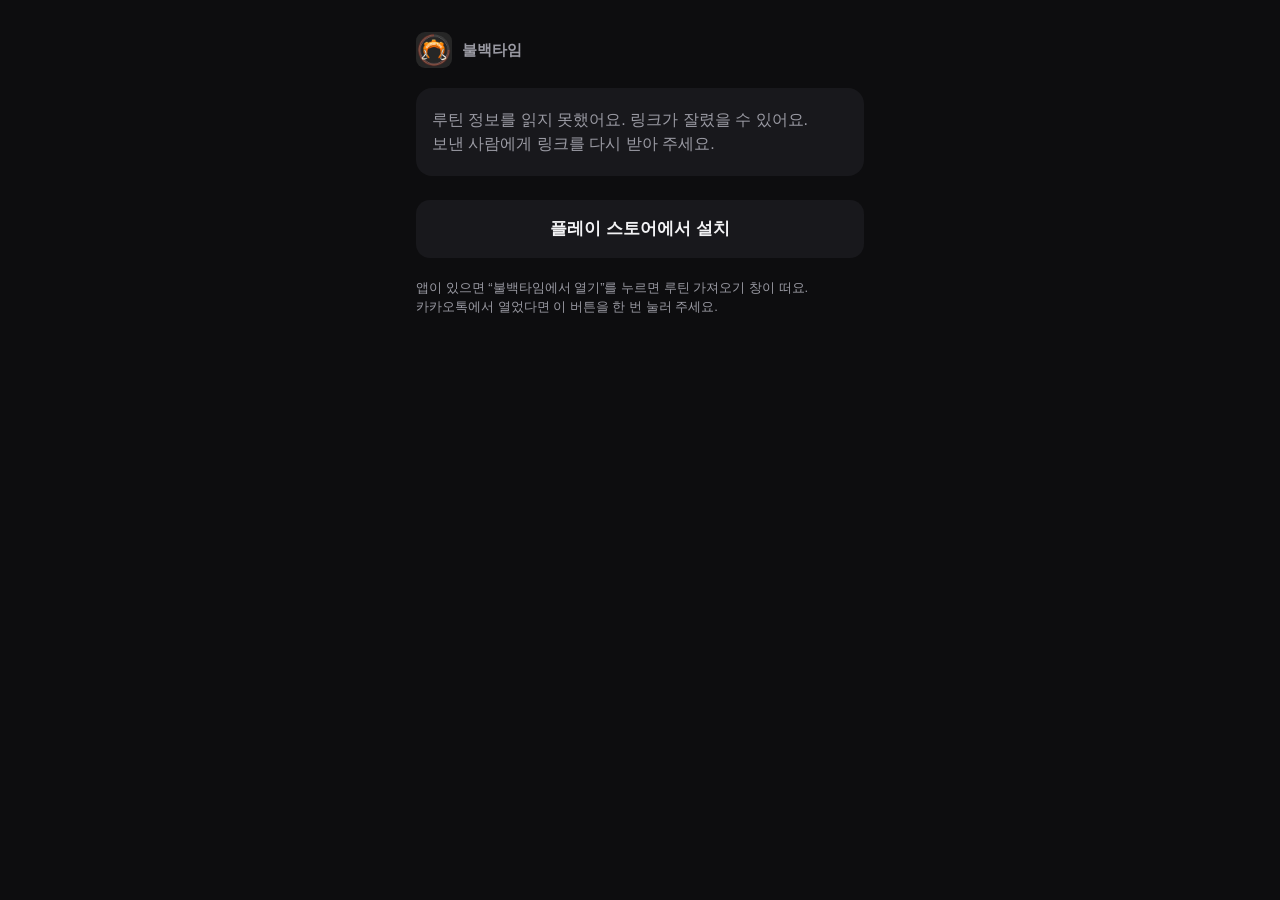
==== r/index.html @ d7af0da7 "루틴 공유 링크 페이지와 앱 링크 인증 파일 추가 Co-Authored-By: Claude Opus 5.5 <noreply@anthropic.com>" ====
<!doctype html>
<html lang="ko">
<head>
<meta charset="utf-8">
<meta name="viewport" content="width=device-width, initial-scale=1">
<title>불백타임 루틴</title>
<meta name="description" content="불백타임에서 공유한 운동 루틴이에요. 눌러서 앱으로 가져오세요.">
<meta property="og:title" content="불백타임 루틴 공유">
<meta property="og:description" content="눌러서 불백타임 앱으로 루틴을 가져오세요.">
<meta property="og:image" content="https://mrcshlee-dot.github.io/icon.png">
<meta name="theme-color" content="#0D0D0F">
<link rel="icon" href="../icon.png">
<style>
  :root {
    --bg: #0D0D0F;
    --card: #18181C;
    --line: #242428;
    --text: #F2F2F4;
    --muted: #9A9AA3;
    --orange: #FF6B1A;
    --on-orange: #1A0A00;
  }
  * { box-sizing: border-box; }
  body {
    margin: 0;
    background: var(--bg);
    color: var(--text);
    font-family: -apple-system, BlinkMacSystemFont, "Apple SD Gothic Neo", "Noto Sans KR", "Malgun Gothic", sans-serif;
    line-height: 1.5;
  }
  main { max-width: 480px; margin: 0 auto; padding: 32px 16px 48px; }
  .brand { display: flex; align-items: center; gap: 10px; color: var(--muted); font-size: 15px; font-weight: 600; }
  .brand img { width: 36px; height: 36px; border-radius: 9px; }
  h1 { font-size: 26px; line-height: 1.3; margin: 20px 0 6px; word-break: keep-all; }
  .meta { color: var(--muted); font-size: 15px; margin: 0; }
  .card { background: var(--card); border-radius: 16px; padding: 4px 16px; margin: 20px 0 24px; }
  ol { list-style: none; margin: 0; padding: 0; }
  li { display: flex; align-items: center; gap: 12px; padding: 12px 0; border-top: 1px solid var(--line); }
  li:first-child { border-top: 0; }
  .num { width: 24px; color: var(--muted); font-variant-numeric: tabular-nums; text-align: right; flex: none; }
  .name { flex: 1; font-weight: 600; word-break: keep-all; }
  .sub { color: var(--muted); font-size: 13px; flex: none; }
  .btn {
    display: block; width: 100%; padding: 16px; border-radius: 14px; border: 0;
    font-size: 17px; font-weight: 700; text-align: center; text-decoration: none; margin-top: 10px;
  }
  .primary { background: var(--orange); color: var(--on-orange); }
  .secondary { background: var(--card); color: var(--text); }
  .note { color: var(--muted); font-size: 13px; margin-top: 20px; word-break: keep-all; }
  .error { background: var(--card); border-radius: 16px; padding: 20px 16px; margin: 20px 0 24px; color: var(--muted); }
  [hidden] { display: none !important; }
</style>
</head>
<body>
<main>
  <div class="brand"><img src="../icon.png" alt="">불백타임</div>

  <section id="routine" hidden>
    <h1 id="title"></h1>
    <p class="meta" id="meta"></p>
    <div class="card"><ol id="items"></ol></div>
  </section>

  <div class="error" id="error" hidden>
    루틴 정보를 읽지 못했어요. 링크가 잘렸을 수 있어요.<br>
    보낸 사람에게 링크를 다시 받아 주세요.
  </div>

  <a class="btn primary" id="open" href="#">불백타임에서 열기</a>
  <a class="btn secondary" id="install" href="#">플레이 스토어에서 설치</a>
  <p class="note">
    앱이 있으면 “불백타임에서 열기”를 누르면 루틴 가져오기 창이 떠요.
    카카오톡에서 열었다면 이 버튼을 한 번 눌러 주세요.
  </p>
</main>
<script>
(function () {
  var PACKAGE = 'com.bulbagtime.app';
  var STORE = 'https://play.google.com/store/apps/details?id=' + PACKAGE;
  var MODES = { INTERVAL: '인터벌', EMOM: 'EMOM', AMRAP: 'AMRAP', TABATA: '타바타' };
  var CATEGORIES = { DYNAMIC: '전신', LOWER: '하체', UPPER: '상체', CORE: '코어' };

  var hash = location.hash.slice(1);
  var match = /^BT\d+\.[A-Za-z0-9_-]+$/.test(hash) ? hash : null;

  // 앱이 있으면 앱을, 없으면 플레이 스토어를 연다. 카톡 안의 브라우저처럼 앱 링크를 바로 열지 않는 곳에서 쓴다
  // 앱이 없을 때 fallback으로 간다. 버튼은 스토어로, 자동 시도는 이 페이지에 그대로 남는다
  function intentUrl(fallback) {
    return 'intent://' + location.host + location.pathname + location.hash +
      '#Intent;scheme=https;package=' + PACKAGE +
      ';S.browser_fallback_url=' + encodeURIComponent(fallback) + ';end';
  }
  var isAndroid = /Android/i.test(navigator.userAgent);
  var openButton = document.getElementById('open');
  openButton.href = isAndroid ? intentUrl(STORE) : STORE;
  document.getElementById('install').href = STORE;
  if (!match) openButton.hidden = true;

  function decodeBase64Url(text) {
    var base64 = text.replace(/-/g, '+').replace(/_/g, '/');
    var binary = atob(base64 + '==='.slice((base64.length + 3) % 4));
    var bytes = new Uint8Array(binary.length);
    for (var i = 0; i < binary.length; i++) bytes[i] = binary.charCodeAt(i);
    return bytes;
  }

  // 앱(RoutineCode.kt)과 같은 형식: "BT1." + 압축(deflate, 헤더 없음)한 JSON을 URL용 Base64로
  function decode(code) {
    var bytes = decodeBase64Url(code.slice(code.indexOf('.') + 1));
    var stream = new Blob([bytes]).stream().pipeThrough(new DecompressionStream('deflate-raw'));
    return new Response(stream).text().then(JSON.parse);
  }

  function show(routine) {
    document.getElementById('title').textContent = '“' + routine.n + '” 루틴';
    var count = routine.i.length;
    var meta = (routine.m === 'INTERVAL' || routine.m === 'TABATA')
      ? '동작 ' + count + '개 · ' + routine.R + '라운드'
      : '동작 ' + count + '개 · ' + routine.t + '분';
    document.getElementById('meta').textContent = (MODES[routine.m] || routine.m) + ' · ' + meta;
    var list = document.getElementById('items');
    routine.i.forEach(function (item, index) {
      var exercise = routine.x[item[0]];
      var li = document.createElement('li');
      var num = document.createElement('span');
      num.className = 'num';
      num.textContent = index + 1;
      var name = document.createElement('span');
      name.className = 'name';
      name.textContent = exercise.n;
      var sub = document.createElement('span');
      sub.className = 'sub';
      var category = CATEGORIES[exercise.c] || '';
      sub.textContent = routine.m === 'INTERVAL'
        ? category + ' · ' + item[1] + '초' + (item[2] > 0 ? ' / 휴식 ' + item[2] + '초' : '')
        : category;
      li.append(num, name, sub);
      list.append(li);
    });
    document.getElementById('routine').hidden = false;
    document.title = '“' + routine.n + '” · 불백타임 루틴';
  }

  if (!match) {
    document.getElementById('error').hidden = false;
    return;
  }
  if (typeof DecompressionStream === 'undefined') {
    // 오래된 브라우저는 미리보기만 못 하고 앱 열기는 된다
    document.getElementById('title').textContent = '공유받은 루틴';
    document.getElementById('routine').hidden = false;
    document.querySelector('#routine .card').hidden = true;
  } else {
    decode(match).then(show).catch(function () {
      document.getElementById('error').hidden = false;
      openButton.hidden = true;
    });
  }

  // 앱 링크가 동작하지 않는 곳(카톡 등)에서는 한 번 자동으로 앱을 열어 본다
  if (isAndroid) {
    setTimeout(function () { location.href = intentUrl(location.href); }, 300);
  }
})();
</script>
</body>
</html>
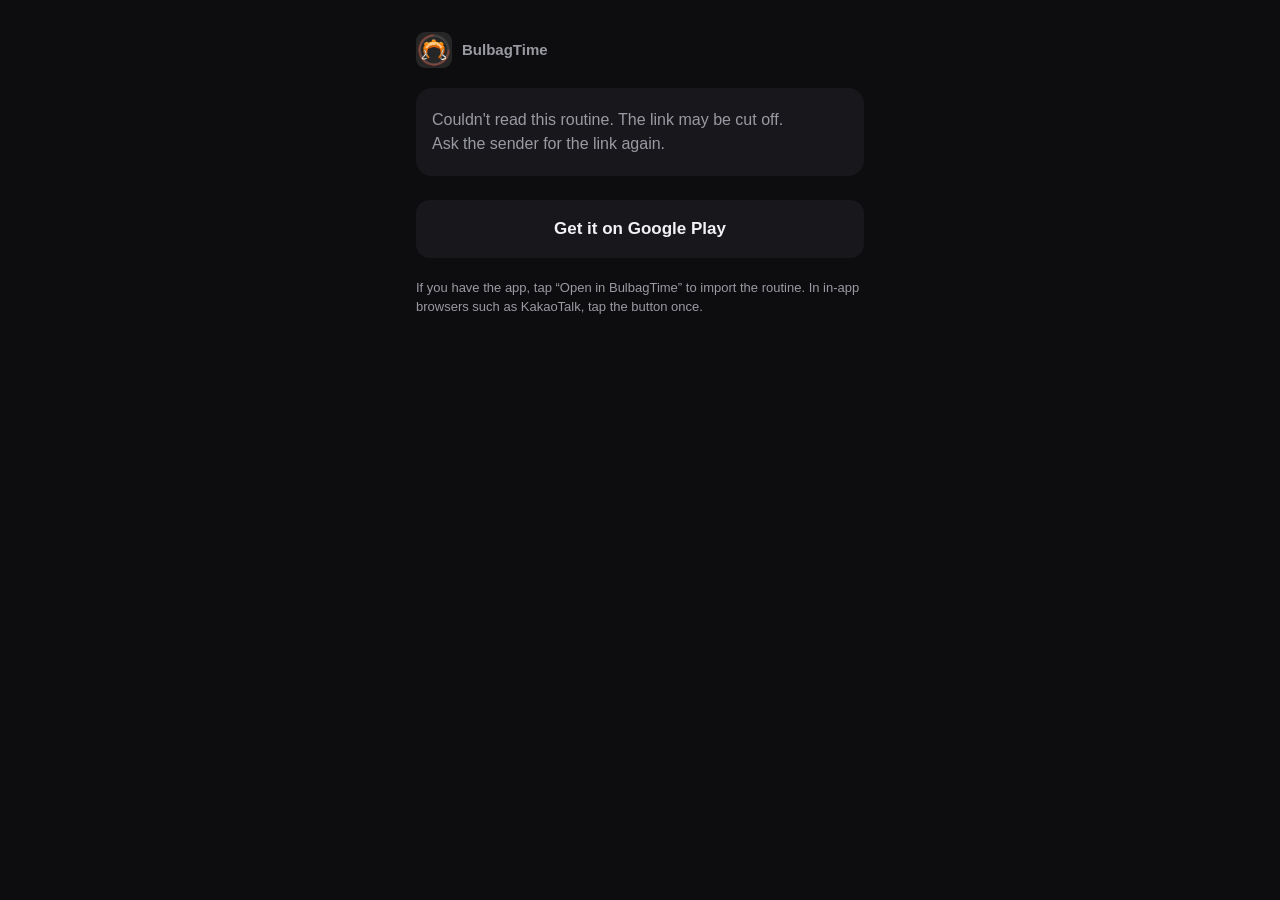
==== commit cdae64c0: "루틴 링크 페이지 영어 지원 (브라우저 언어 따라 한국어/영어)" ====
--- a/r/index.html
+++ b/r/index.html
@@ -3,10 +3,11 @@
 <head>
 <meta charset="utf-8">
 <meta name="viewport" content="width=device-width, initial-scale=1">
-<title>불백타임 루틴</title>
-<meta name="description" content="불백타임에서 공유한 운동 루틴이에요. 눌러서 앱으로 가져오세요.">
-<meta property="og:title" content="불백타임 루틴 공유">
-<meta property="og:description" content="눌러서 불백타임 앱으로 루틴을 가져오세요.">
+<title>불백타임 루틴 · BulbagTime routine</title>
+<!-- 미리보기(카톡 등)는 받는 사람 언어를 모르므로 두 언어를 같이 쓴다 -->
+<meta name="description" content="불백타임에서 공유한 운동 루틴이에요. A workout routine shared from BulbagTime.">
+<meta property="og:title" content="불백타임 루틴 공유 · BulbagTime routine">
+<meta property="og:description" content="눌러서 앱으로 루틴을 가져오세요 · Tap to import it into the app">
 <meta property="og:image" content="https://mrcshlee-dot.github.io/icon.png">
 <meta name="theme-color" content="#0D0D0F">
 <link rel="icon" href="../icon.png">
@@ -53,7 +54,7 @@
 </head>
 <body>
 <main>
-  <div class="brand"><img src="../icon.png" alt="">불백타임</div>
+  <div class="brand"><img src="../icon.png" alt=""><span data-t="brand">불백타임</span></div>
 
   <section id="routine" hidden>
     <h1 id="title"></h1>
@@ -61,24 +62,71 @@
     <div class="card"><ol id="items"></ol></div>
   </section>
 
-  <div class="error" id="error" hidden>
-    루틴 정보를 읽지 못했어요. 링크가 잘렸을 수 있어요.<br>
-    보낸 사람에게 링크를 다시 받아 주세요.
-  </div>
-
-  <a class="btn primary" id="open" href="#">불백타임에서 열기</a>
-  <a class="btn secondary" id="install" href="#">플레이 스토어에서 설치</a>
-  <p class="note">
-    앱이 있으면 “불백타임에서 열기”를 누르면 루틴 가져오기 창이 떠요.
-    카카오톡에서 열었다면 이 버튼을 한 번 눌러 주세요.
-  </p>
+  <div class="error" id="error" data-t="error" hidden></div>
+
+  <a class="btn primary" id="open" href="#" data-t="open"></a>
+  <a class="btn secondary" id="install" href="#" data-t="install"></a>
+  <p class="note" data-t="note"></p>
 </main>
 <script>
 (function () {
   var PACKAGE = 'com.bulbagtime.app';
   var STORE = 'https://play.google.com/store/apps/details?id=' + PACKAGE;
-  var MODES = { INTERVAL: '인터벌', EMOM: 'EMOM', AMRAP: 'AMRAP', TABATA: '타바타' };
-  var CATEGORIES = { DYNAMIC: '전신', LOWER: '하체', UPPER: '상체', CORE: '코어' };
+  // 브라우저 언어가 한국어면 한국어, 아니면 영어 (앱과 같은 기준)
+  var KO = /^ko\b/i.test(navigator.language || '');
+  var T = KO ? {
+    brand: '불백타임',
+    error: '루틴 정보를 읽지 못했어요. 링크가 잘렸을 수 있어요.<br>보낸 사람에게 링크를 다시 받아 주세요.',
+    open: '불백타임에서 열기',
+    install: '플레이 스토어에서 설치',
+    note: '앱이 있으면 “불백타임에서 열기”를 누르면 루틴 가져오기 창이 떠요. 카카오톡에서 열었다면 이 버튼을 한 번 눌러 주세요.',
+    title: function (name) { return '“' + name + '” 루틴'; },
+    docTitle: function (name) { return '“' + name + '” · 불백타임 루틴'; },
+    shared: '공유받은 루틴',
+    moves: function (n) { return '동작 ' + n + '개'; },
+    rounds: function (n) { return n + '라운드'; },
+    minutes: function (n) { return n + '분'; },
+    work: function (w, r) { return w + '초' + (r > 0 ? ' / 휴식 ' + r + '초' : ''); },
+    modes: { INTERVAL: '인터벌', EMOM: 'EMOM', AMRAP: 'AMRAP', TABATA: '타바타' },
+    categories: { DYNAMIC: '전신', LOWER: '하체', UPPER: '상체', CORE: '코어' }
+  } : {
+    brand: 'BulbagTime',
+    error: 'Couldn\'t read this routine. The link may be cut off.<br>Ask the sender for the link again.',
+    open: 'Open in BulbagTime',
+    install: 'Get it on Google Play',
+    note: 'If you have the app, tap “Open in BulbagTime” to import the routine. In in-app browsers such as KakaoTalk, tap the button once.',
+    title: function (name) { return '“' + name + '”'; },
+    docTitle: function (name) { return '“' + name + '” · BulbagTime routine'; },
+    shared: 'Shared routine',
+    moves: function (n) { return n + (n === 1 ? ' move' : ' moves'); },
+    rounds: function (n) { return n + (n === 1 ? ' round' : ' rounds'); },
+    minutes: function (n) { return n + ' min'; },
+    work: function (w, r) { return w + 's' + (r > 0 ? ' / rest ' + r + 's' : ''); },
+    modes: { INTERVAL: 'Interval', EMOM: 'EMOM', AMRAP: 'AMRAP', TABATA: 'Tabata' },
+    categories: { DYNAMIC: 'Full', LOWER: 'Lower', UPPER: 'Upper', CORE: 'Core' }
+  };
+  document.documentElement.lang = KO ? 'ko' : 'en';
+  document.title = KO ? '불백타임 루틴' : 'BulbagTime routine';
+  Array.prototype.forEach.call(document.querySelectorAll('[data-t]'), function (el) {
+    el.innerHTML = T[el.getAttribute('data-t')];
+  });
+  // BT2의 번호 순서. 앱의 RoutineCode.BUILT_IN과 같아야 하고 뒤에 추가만 한다. [한국어, 부위, 영어]
+  var MODE_ORDER = ['INTERVAL', 'EMOM', 'AMRAP', 'TABATA'];
+  var CATEGORY_ORDER = ['DYNAMIC', 'LOWER', 'UPPER', 'CORE'];
+  var BUILT_IN = [
+    ['스핀', 'DYNAMIC', 'Spin'], ['스내치', 'DYNAMIC', 'Snatch'], ['암 스로우', 'DYNAMIC', 'Arm Throw'],
+    ['스윙', 'DYNAMIC', 'Swing'], ['사이드 스윙', 'DYNAMIC', 'Side Swing'], ['슬램', 'DYNAMIC', 'Slam'],
+    ['스윙 스핀', 'DYNAMIC', 'Swing Spin'], ['램 스윙', 'DYNAMIC', 'Ram Swing'],
+    ['백 스쿼트', 'LOWER', 'Back Squat'], ['프론트/제르셔 스쿼트', 'LOWER', 'Front/Zercher Squat'],
+    ['런지', 'LOWER', 'Lunge'], ['불가리안 스플릿 스쿼트', 'LOWER', 'Bulgarian Split Squat'],
+    ['프론트 레이즈 스쿼트', 'LOWER', 'Front Raise Squat'], ['클린 & 스쿼트', 'LOWER', 'Clean & Squat'],
+    ['스윙 스쿼트', 'LOWER', 'Swing Squat'],
+    ['오버헤드 프레스', 'UPPER', 'Overhead Press'], ['벤트오버 로우', 'UPPER', 'Bent-over Row'],
+    ['푸시업', 'UPPER', 'Push-up'], ['컬 & 익스텐션', 'UPPER', 'Biceps Curl & Triceps Extension'],
+    ['벤트 프레스', 'UPPER', 'Bent Press'],
+    ['러시안 트위스트', 'CORE', 'Russian Twist'], ['크런치 & 싯업', 'CORE', 'Crunch & Sit-up'],
+    ['굿모닝', 'CORE', 'Good Morning']
+  ];
 
   var hash = location.hash.slice(1);
   var match = /^BT\d+\.[A-Za-z0-9_-]+$/.test(hash) ? hash : null;
@@ -104,20 +152,36 @@
     return bytes;
   }
 
-  // 앱(RoutineCode.kt)과 같은 형식: "BT1." + 압축(deflate, 헤더 없음)한 JSON을 URL용 Base64로
+  // 앱(RoutineCode.kt)과 같은 형식: "BT2." + 압축(deflate, 헤더 없음)한 JSON을 URL용 Base64로.
+  // 형식 설명은 RoutineCode.kt 참고. 화면은 BT1 모양({n, m, R, t, x, i})으로 맞춰서 그린다
   function decode(code) {
+    var version = code.slice(2, code.indexOf('.'));
     var bytes = decodeBase64Url(code.slice(code.indexOf('.') + 1));
     var stream = new Blob([bytes]).stream().pipeThrough(new DecompressionStream('deflate-raw'));
-    return new Response(stream).text().then(JSON.parse);
+    return new Response(stream).text().then(JSON.parse).then(function (json) {
+      if (version === '1') return json;
+      if (version !== '2') throw new Error('unknown version');
+      var customs = json[8] || [];
+      var exercises = [];
+      var items = json[7].map(function (item) {
+        var number = Array.isArray(item) ? item[0] : item;
+        var exercise = number >= 0
+          ? { n: BUILT_IN[number][KO ? 0 : 2], c: BUILT_IN[number][1] }
+          : { n: customs[-number - 1][0], c: CATEGORY_ORDER[customs[-number - 1][1]] };
+        exercises.push(exercise);
+        return [exercises.length - 1, Array.isArray(item) ? item[1] : json[2], Array.isArray(item) ? item[2] : json[3]];
+      });
+      return { n: json[0], m: MODE_ORDER[json[1]], R: json[4], t: json[6], x: exercises, i: items };
+    });
   }
 
   function show(routine) {
-    document.getElementById('title').textContent = '“' + routine.n + '” 루틴';
+    document.getElementById('title').textContent = T.title(routine.n);
     var count = routine.i.length;
     var meta = (routine.m === 'INTERVAL' || routine.m === 'TABATA')
-      ? '동작 ' + count + '개 · ' + routine.R + '라운드'
-      : '동작 ' + count + '개 · ' + routine.t + '분';
-    document.getElementById('meta').textContent = (MODES[routine.m] || routine.m) + ' · ' + meta;
+      ? T.moves(count) + ' · ' + T.rounds(routine.R)
+      : T.moves(count) + ' · ' + T.minutes(routine.t);
+    document.getElementById('meta').textContent = (T.modes[routine.m] || routine.m) + ' · ' + meta;
     var list = document.getElementById('items');
     routine.i.forEach(function (item, index) {
       var exercise = routine.x[item[0]];
@@ -130,15 +194,13 @@
       name.textContent = exercise.n;
       var sub = document.createElement('span');
       sub.className = 'sub';
-      var category = CATEGORIES[exercise.c] || '';
-      sub.textContent = routine.m === 'INTERVAL'
-        ? category + ' · ' + item[1] + '초' + (item[2] > 0 ? ' / 휴식 ' + item[2] + '초' : '')
-        : category;
+      var category = T.categories[exercise.c] || '';
+      sub.textContent = routine.m === 'INTERVAL' ? category + ' · ' + T.work(item[1], item[2]) : category;
       li.append(num, name, sub);
       list.append(li);
     });
     document.getElementById('routine').hidden = false;
-    document.title = '“' + routine.n + '” · 불백타임 루틴';
+    document.title = T.docTitle(routine.n);
   }
 
   if (!match) {
@@ -147,7 +209,7 @@
   }
   if (typeof DecompressionStream === 'undefined') {
     // 오래된 브라우저는 미리보기만 못 하고 앱 열기는 된다
-    document.getElementById('title').textContent = '공유받은 루틴';
+    document.getElementById('title').textContent = T.shared;
     document.getElementById('routine').hidden = false;
     document.querySelector('#routine .card').hidden = true;
   } else {
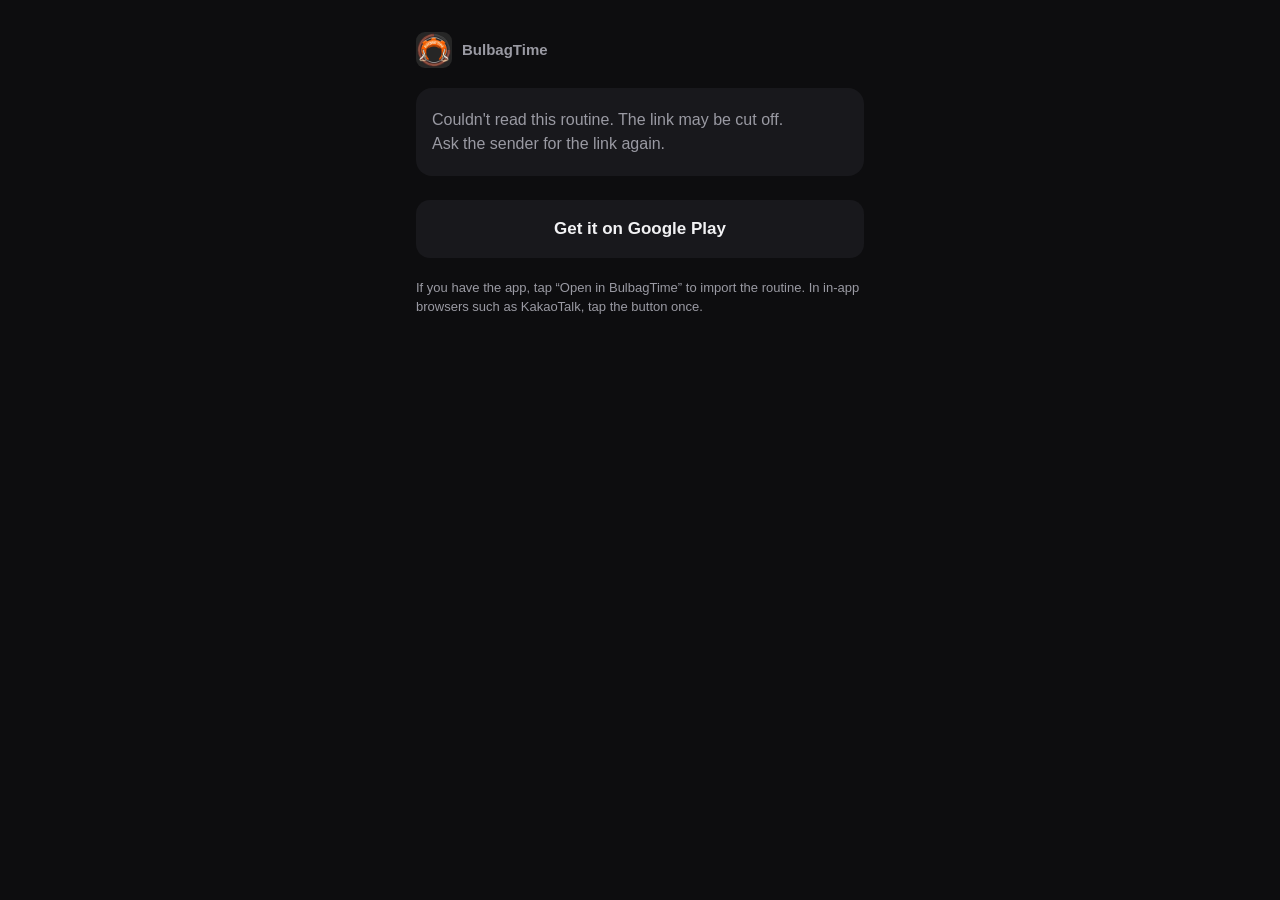
==== commit 3658312b: "개인정보처리방침·이용약관 갱신, 공유 미리보기 최신화 - 방침과 약관에 AdMob 광고, Google Play 결제, 백업, 공유 링크 내용 반영 - 공유 미리보기에 라운드별 구성" ====
--- a/r/index.html
+++ b/r/index.html
@@ -48,6 +48,8 @@
   .primary { background: var(--orange); color: var(--on-orange); }
   .secondary { background: var(--card); color: var(--text); }
   .note { color: var(--muted); font-size: 13px; margin-top: 20px; word-break: keep-all; }
+  .routine-note { background: var(--card); border-radius: 16px; padding: 14px 16px; margin: 16px 0 0; white-space: pre-wrap; overflow-wrap: anywhere; color: var(--muted); font-size: 15px; }
+  .routine-note a { color: var(--orange); }
   .error { background: var(--card); border-radius: 16px; padding: 20px 16px; margin: 20px 0 24px; color: var(--muted); }
   [hidden] { display: none !important; }
 </style>
@@ -59,6 +61,8 @@
   <section id="routine" hidden>
     <h1 id="title"></h1>
     <p class="meta" id="meta"></p>
+    <a class="btn secondary" id="video" href="#" target="_blank" rel="noopener noreferrer nofollow" hidden></a>
+    <div class="routine-note" id="routine-note" hidden></div>
     <div class="card"><ol id="items"></ol></div>
   </section>
 
@@ -78,6 +82,7 @@
     brand: '불백타임',
     error: '루틴 정보를 읽지 못했어요. 링크가 잘렸을 수 있어요.<br>보낸 사람에게 링크를 다시 받아 주세요.',
     open: '불백타임에서 열기',
+    video: '▶ 따라 할 영상 보기',
     install: '플레이 스토어에서 설치',
     note: '앱이 있으면 “불백타임에서 열기”를 누르면 루틴 가져오기 창이 떠요. 카카오톡에서 열었다면 이 버튼을 한 번 눌러 주세요.',
     title: function (name) { return '“' + name + '” 루틴'; },
@@ -88,11 +93,17 @@
     minutes: function (n) { return n + '분'; },
     work: function (w, r) { return w + '초' + (r > 0 ? ' / 휴식 ' + r + '초' : ''); },
     modes: { INTERVAL: '인터벌', EMOM: 'EMOM', AMRAP: 'AMRAP', TABATA: '타바타' },
-    categories: { DYNAMIC: '전신', LOWER: '하체', UPPER: '상체', CORE: '코어' }
+    categories: { DYNAMIC: '스윙·회전', LOWER: '스쿼트·힌지', UPPER: '밀기·당기기', CORE: '바닥 운동' },
+    testTitle: function (name) { return '“' + name + '” 테스트'; },
+    testDocTitle: function (name) { return '“' + name + '” · 불백타임 테스트'; },
+    testLabel: '테스트',
+    reps: function (n, eachSide) { return eachSide ? '좌우 각 ' + n + '회' : n + '회'; },
+    roundSub: function (cap, sets) { return '제한 ' + cap + (sets > 1 ? ' · ' + sets + '세트' : ''); }
   } : {
     brand: 'BulbagTime',
     error: 'Couldn\'t read this routine. The link may be cut off.<br>Ask the sender for the link again.',
     open: 'Open in BulbagTime',
+    video: '▶ Watch the follow-along video',
     install: 'Get it on Google Play',
     note: 'If you have the app, tap “Open in BulbagTime” to import the routine. In in-app browsers such as KakaoTalk, tap the button once.',
     title: function (name) { return '“' + name + '”'; },
@@ -103,7 +114,12 @@
     minutes: function (n) { return n + ' min'; },
     work: function (w, r) { return w + 's' + (r > 0 ? ' / rest ' + r + 's' : ''); },
     modes: { INTERVAL: 'Interval', EMOM: 'EMOM', AMRAP: 'AMRAP', TABATA: 'Tabata' },
-    categories: { DYNAMIC: 'Full', LOWER: 'Lower', UPPER: 'Upper', CORE: 'Core' }
+    categories: { DYNAMIC: 'Swings & spins', LOWER: 'Squats & hinges', UPPER: 'Push & pull', CORE: 'Floor work' },
+    testTitle: function (name) { return '“' + name + '” test'; },
+    testDocTitle: function (name) { return '“' + name + '” · BulbagTime test'; },
+    testLabel: 'Test',
+    reps: function (n, eachSide) { return eachSide ? n + ' each side' : n + ' reps'; },
+    roundSub: function (cap, sets) { return 'cap ' + cap + (sets > 1 ? ' · ' + sets + ' sets' : ''); }
   };
   document.documentElement.lang = KO ? 'ko' : 'en';
   document.title = KO ? '불백타임 루틴' : 'BulbagTime routine';
@@ -116,20 +132,23 @@
   var BUILT_IN = [
     ['스핀', 'DYNAMIC', 'Spin'], ['스내치', 'DYNAMIC', 'Snatch'], ['암 스로우', 'DYNAMIC', 'Arm Throw'],
     ['스윙', 'DYNAMIC', 'Swing'], ['사이드 스윙', 'DYNAMIC', 'Side Swing'], ['슬램', 'DYNAMIC', 'Slam'],
-    ['스윙 스핀', 'DYNAMIC', 'Swing Spin'], ['램 스윙', 'DYNAMIC', 'Ram Swing'],
+    ['스윙 + 스핀', 'DYNAMIC', 'Swing + Spin'] /* 기본 콤보 */, ['램 스윙', 'DYNAMIC', 'Ram Swing'],
     ['백 스쿼트', 'LOWER', 'Back Squat'], ['프론트/제르셔 스쿼트', 'LOWER', 'Front/Zercher Squat'],
     ['런지', 'LOWER', 'Lunge'], ['불가리안 스플릿 스쿼트', 'LOWER', 'Bulgarian Split Squat'],
-    ['프론트 레이즈 스쿼트', 'LOWER', 'Front Raise Squat'], ['클린 & 스쿼트', 'LOWER', 'Clean & Squat'],
-    ['스윙 스쿼트', 'LOWER', 'Swing Squat'],
+    ['숄더 레이즈 & 스쿼트', 'LOWER', 'Shoulder Raise & Squat'], ['클린 & 스쿼트', 'DYNAMIC', 'Clean & Squat'],
+    ['스윙 스쿼트', 'DYNAMIC', 'Swing Squat'],
     ['오버헤드 프레스', 'UPPER', 'Overhead Press'], ['벤트오버 로우', 'UPPER', 'Bent-over Row'],
     ['푸시업', 'UPPER', 'Push-up'], ['컬 & 익스텐션', 'UPPER', 'Biceps Curl & Triceps Extension'],
     ['벤트 프레스', 'UPPER', 'Bent Press'],
     ['러시안 트위스트', 'CORE', 'Russian Twist'], ['크런치 & 싯업', 'CORE', 'Crunch & Sit-up'],
-    ['굿모닝', 'CORE', 'Good Morning']
+    ['굿모닝', 'LOWER', 'Good Morning'], ['시멘트 믹서', 'DYNAMIC', 'Cement Mixer'],
+    ['스핀 + 스내치', 'DYNAMIC', 'Spin + Snatch'], ['스핀 + 암 스로우', 'DYNAMIC', 'Spin + Arm Throw'],
+    ['쓰러스터', 'LOWER', 'Thruster']
   ];
 
   var hash = location.hash.slice(1);
-  var match = /^BT\d+\.[A-Za-z0-9_-]+$/.test(hash) ? hash : null;
+  // 루틴 코드 BT숫자. 와 테스트 코드 BTT숫자. 를 둘 다 받는다
+  var match = /^BTT?\d+\.[A-Za-z0-9_-]+$/.test(hash) ? hash : null;
 
   // 앱이 있으면 앱을, 없으면 플레이 스토어를 연다. 카톡 안의 브라우저처럼 앱 링크를 바로 열지 않는 곳에서 쓴다
   // 앱이 없을 때 fallback으로 간다. 버튼은 스토어로, 자동 시도는 이 페이지에 그대로 남는다
@@ -154,25 +173,122 @@
 
   // 앱(RoutineCode.kt)과 같은 형식: "BT2." + 압축(deflate, 헤더 없음)한 JSON을 URL용 Base64로.
   // 형식 설명은 RoutineCode.kt 참고. 화면은 BT1 모양({n, m, R, t, x, i})으로 맞춰서 그린다
+  // 테스트 코드(TestSharing.kt의 TestCode): "BTT1." + 같은 방식으로 압축한 JSON.
+  // [이름, 라운드들([동작들([번호 또는 [번호들], 횟수, 좌우 각], ...), 세트, 제한초, 휴식초]), 직접 만든 동작들?, 동작 메모들?, 테스트 메모?]
+  function decodeTest(code) {
+    var version = code.slice(3, code.indexOf('.'));
+    if (version !== '1') return Promise.reject(new Error('unknown version'));
+    var bytes = decodeBase64Url(code.slice(code.indexOf('.') + 1));
+    var stream = new Blob([bytes]).stream().pipeThrough(new DecompressionStream('deflate-raw'));
+    return new Response(stream).text().then(JSON.parse).then(function (json) {
+      var customs = json[2] || [];
+      function nameOf(number) {
+        if (number >= 0) return BUILT_IN[number] ? BUILT_IN[number][KO ? 0 : 2] : '?';
+        var custom = customs[-number - 1];
+        return custom ? custom[0] : '?';
+      }
+      var rounds = json[1].map(function (round) {
+        return {
+          moves: round[0].map(function (move) {
+            var numbers = Array.isArray(move[0]) ? move[0] : [move[0]];
+            return { n: numbers.map(nameOf).join(' & '), reps: move[1], side: move[2] === 1 };
+          }),
+          sets: round[1], cap: round[2], rest: round[3]
+        };
+      });
+      var note = typeof json[4] === 'string' ? json[4].slice(0, 300) : '';
+      return { test: true, n: json[0], rounds: rounds, o: note };
+    });
+  }
+
+  function formatSec(sec) {
+    var s = sec % 60;
+    return Math.floor(sec / 60) + ':' + (s < 10 ? '0' : '') + s;
+  }
+
+  function showTest(test) {
+    document.getElementById('title').textContent = T.testTitle(test.n);
+    var total = test.rounds.reduce(function (sum, round, i) {
+      return sum + round.cap + (i < test.rounds.length - 1 ? round.rest : 0);
+    }, 0);
+    document.getElementById('meta').textContent = T.testLabel + ' · ' + T.rounds(test.rounds.length) + ' · ' + formatSec(total);
+    var list = document.getElementById('items');
+    test.rounds.forEach(function (round, index) {
+      var li = document.createElement('li');
+      var num = document.createElement('span');
+      num.className = 'num';
+      num.textContent = (index + 1) + 'R';
+      var name = document.createElement('span');
+      name.className = 'name';
+      name.textContent = round.moves.map(function (move) { return move.n + ' ' + T.reps(move.reps, move.side); }).join(', ');
+      var sub = document.createElement('span');
+      sub.className = 'sub';
+      sub.textContent = T.roundSub(formatSec(round.cap), round.sets);
+      li.append(num, name, sub);
+      list.append(li);
+    });
+    if (test.o) {
+      var noteEl = document.getElementById('routine-note');
+      renderNote(noteEl, test.o);
+      noteEl.hidden = false;
+    }
+    document.getElementById('routine').hidden = false;
+    document.title = T.testDocTitle(test.n);
+  }
+
   function decode(code) {
+    if (code.indexOf('BTT') === 0) return decodeTest(code);
     var version = code.slice(2, code.indexOf('.'));
     var bytes = decodeBase64Url(code.slice(code.indexOf('.') + 1));
     var stream = new Blob([bytes]).stream().pipeThrough(new DecompressionStream('deflate-raw'));
     return new Response(stream).text().then(JSON.parse).then(function (json) {
       if (version === '1') return json;
-      if (version !== '2') throw new Error('unknown version');
+      if (version !== '2' && version !== '3') throw new Error('unknown version');
       var customs = json[8] || [];
       var exercises = [];
-      var items = json[7].map(function (item) {
+      // 12번 칸(BT3): 라운드별 구성에서 라운드마다 동작 수. 동작은 라운드 순서로 놓여 있다
+      var roundOf = [];
+      (json[12] || []).forEach(function (size, index) {
+        for (var i = 0; i < size; i++) roundOf.push(index + 1);
+      });
+      var items = json[7].map(function (item, itemIndex) {
         var number = Array.isArray(item) ? item[0] : item;
         var exercise = number >= 0
           ? { n: BUILT_IN[number][KO ? 0 : 2], c: BUILT_IN[number][1] }
           : { n: customs[-number - 1][0], c: CATEGORY_ORDER[customs[-number - 1][1]] };
         exercises.push(exercise);
-        return [exercises.length - 1, Array.isArray(item) ? item[1] : json[2], Array.isArray(item) ? item[2] : json[3]];
+        return [exercises.length - 1, Array.isArray(item) ? item[1] : json[2], Array.isArray(item) ? item[2] : json[3], roundOf[itemIndex]];
       });
-      return { n: json[0], m: MODE_ORDER[json[1]], R: json[4], t: json[6], x: exercises, i: items };
-    });
+      // 10번 칸: 루틴 메모(보낸 사람이 메모를 같이 보내기로 했을 때만)
+      var note = typeof json[10] === 'string' ? json[10].slice(0, 300) : '';
+      // 11번 칸: 따라 할 영상 링크(늘 같이 간다). https 주소일 때만 버튼을 띄운다
+      var video = typeof json[11] === 'string' ? json[11].trim().slice(0, 300) : '';
+      if (video && !/^https?:\/\//i.test(video)) video = 'https://' + video;
+      if (!/^https:\/\/[A-Za-z0-9\-._~:\/?#\[\]@!$&'()*+,;=%]+$/i.test(video)) video = '';
+      return { n: json[0], m: MODE_ORDER[json[1]], R: json[4], t: json[6], x: exercises, i: items, o: note, v: video };
+    });
+  }
+
+  // 남이 쓴 글이라 HTML로 넣지 않고 글자 그대로 넣는다. https 주소만 링크로 만든다(앱과 같은 글자 규칙)
+  function renderNote(el, note) {
+    var link = /https:\/\/[A-Za-z0-9\-._~:\/?#\[\]@!$&'()*+,;=%]+/gi;
+    var trailing = '.,;:!?)]}\'';
+    var last = 0;
+    var m;
+    while ((m = link.exec(note)) !== null) {
+      var url = m[0];
+      while (url.length > 8 && trailing.indexOf(url.charAt(url.length - 1)) >= 0) url = url.slice(0, -1);
+      el.append(document.createTextNode(note.slice(last, m.index)));
+      var a = document.createElement('a');
+      a.href = url;
+      a.textContent = url;
+      a.target = '_blank';
+      a.rel = 'noopener noreferrer nofollow';
+      el.append(a);
+      last = m.index + url.length;
+      link.lastIndex = last;
+    }
+    el.append(document.createTextNode(note.slice(last)));
   }
 
   function show(routine) {
@@ -195,10 +311,22 @@
       var sub = document.createElement('span');
       sub.className = 'sub';
       var category = T.categories[exercise.c] || '';
-      sub.textContent = routine.m === 'INTERVAL' ? category + ' · ' + T.work(item[1], item[2]) : category;
+      sub.textContent = (item[3] ? item[3] + 'R · ' : '') +
+        (routine.m === 'INTERVAL' ? category + ' · ' + T.work(item[1], item[2]) : category);
       li.append(num, name, sub);
       list.append(li);
     });
+    if (routine.v) {
+      var videoEl = document.getElementById('video');
+      videoEl.href = routine.v;
+      videoEl.textContent = T.video;
+      videoEl.hidden = false;
+    }
+    if (routine.o) {
+      var noteEl = document.getElementById('routine-note');
+      renderNote(noteEl, routine.o);
+      noteEl.hidden = false;
+    }
     document.getElementById('routine').hidden = false;
     document.title = T.docTitle(routine.n);
   }
@@ -213,7 +341,7 @@
     document.getElementById('routine').hidden = false;
     document.querySelector('#routine .card').hidden = true;
   } else {
-    decode(match).then(show).catch(function () {
+    decode(match).then(function (result) { if (result.test) showTest(result); else show(result); }).catch(function () {
       document.getElementById('error').hidden = false;
       openButton.hidden = true;
     });
